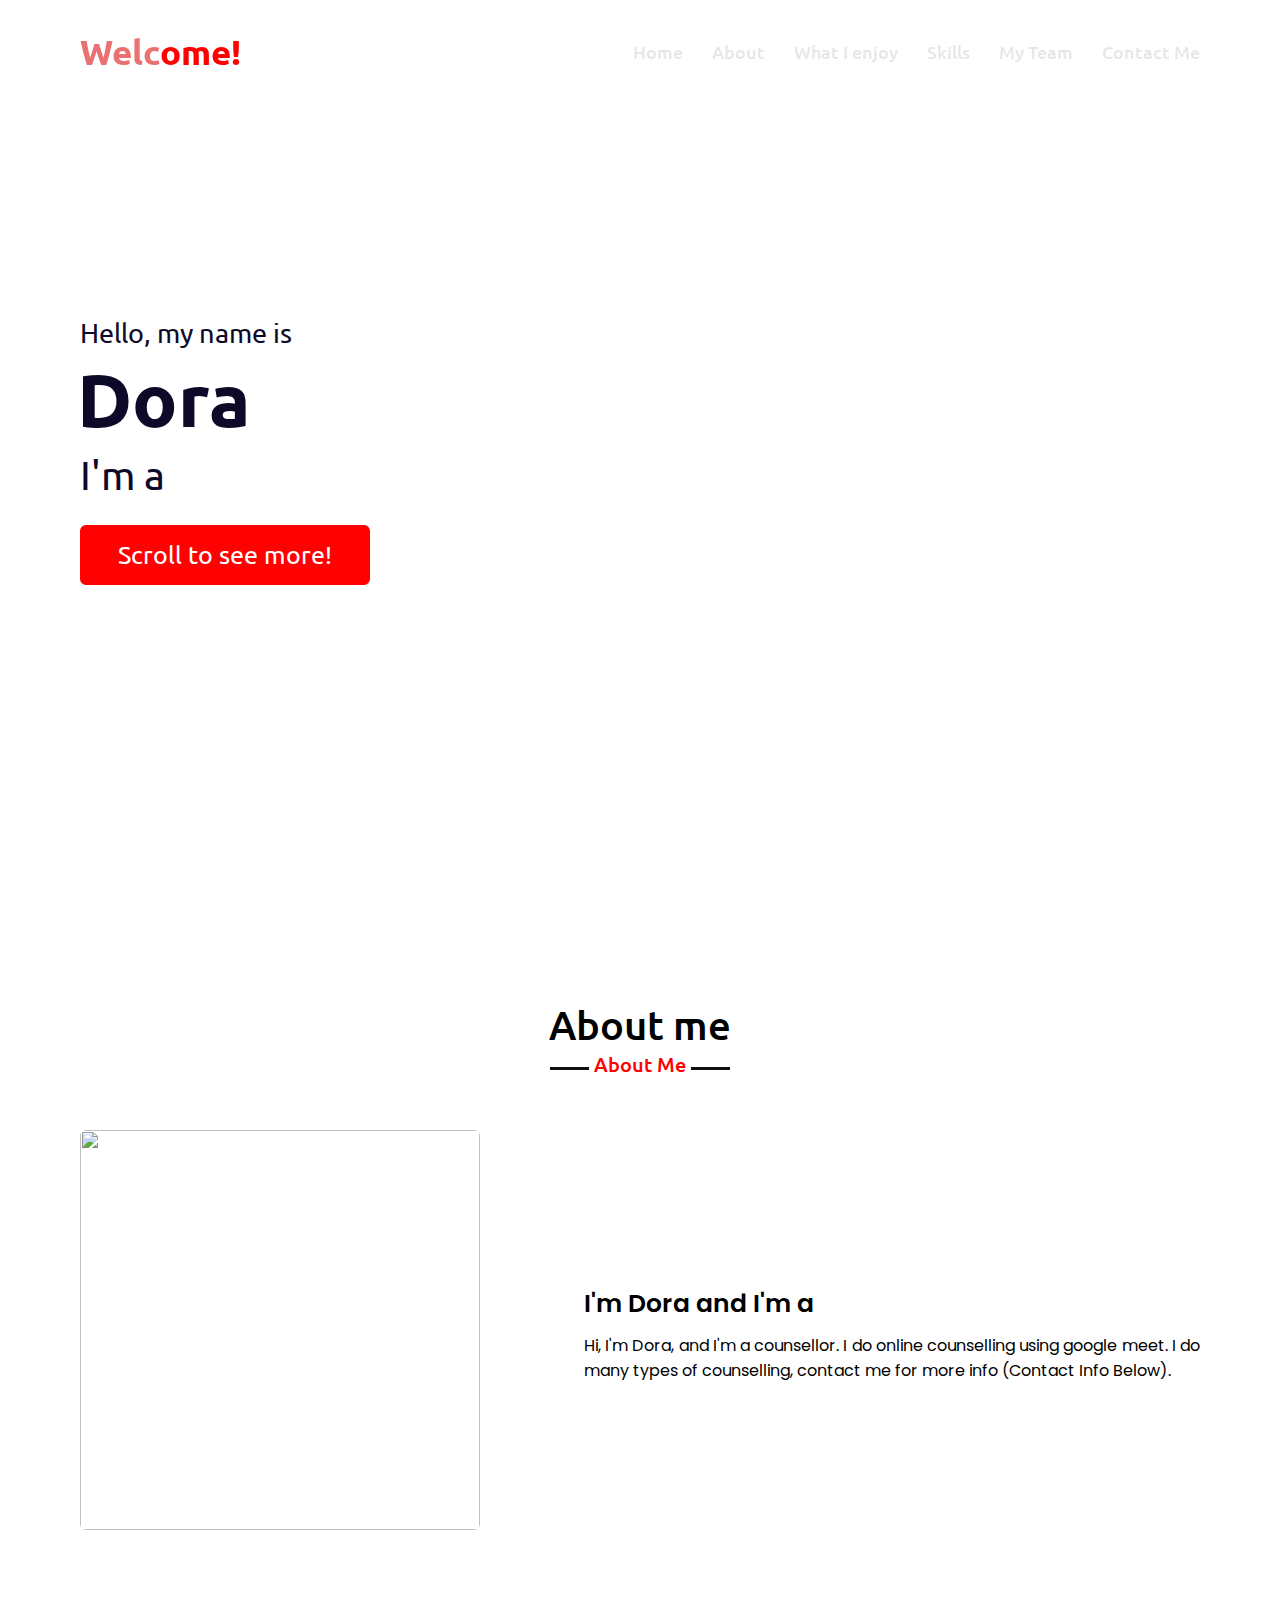
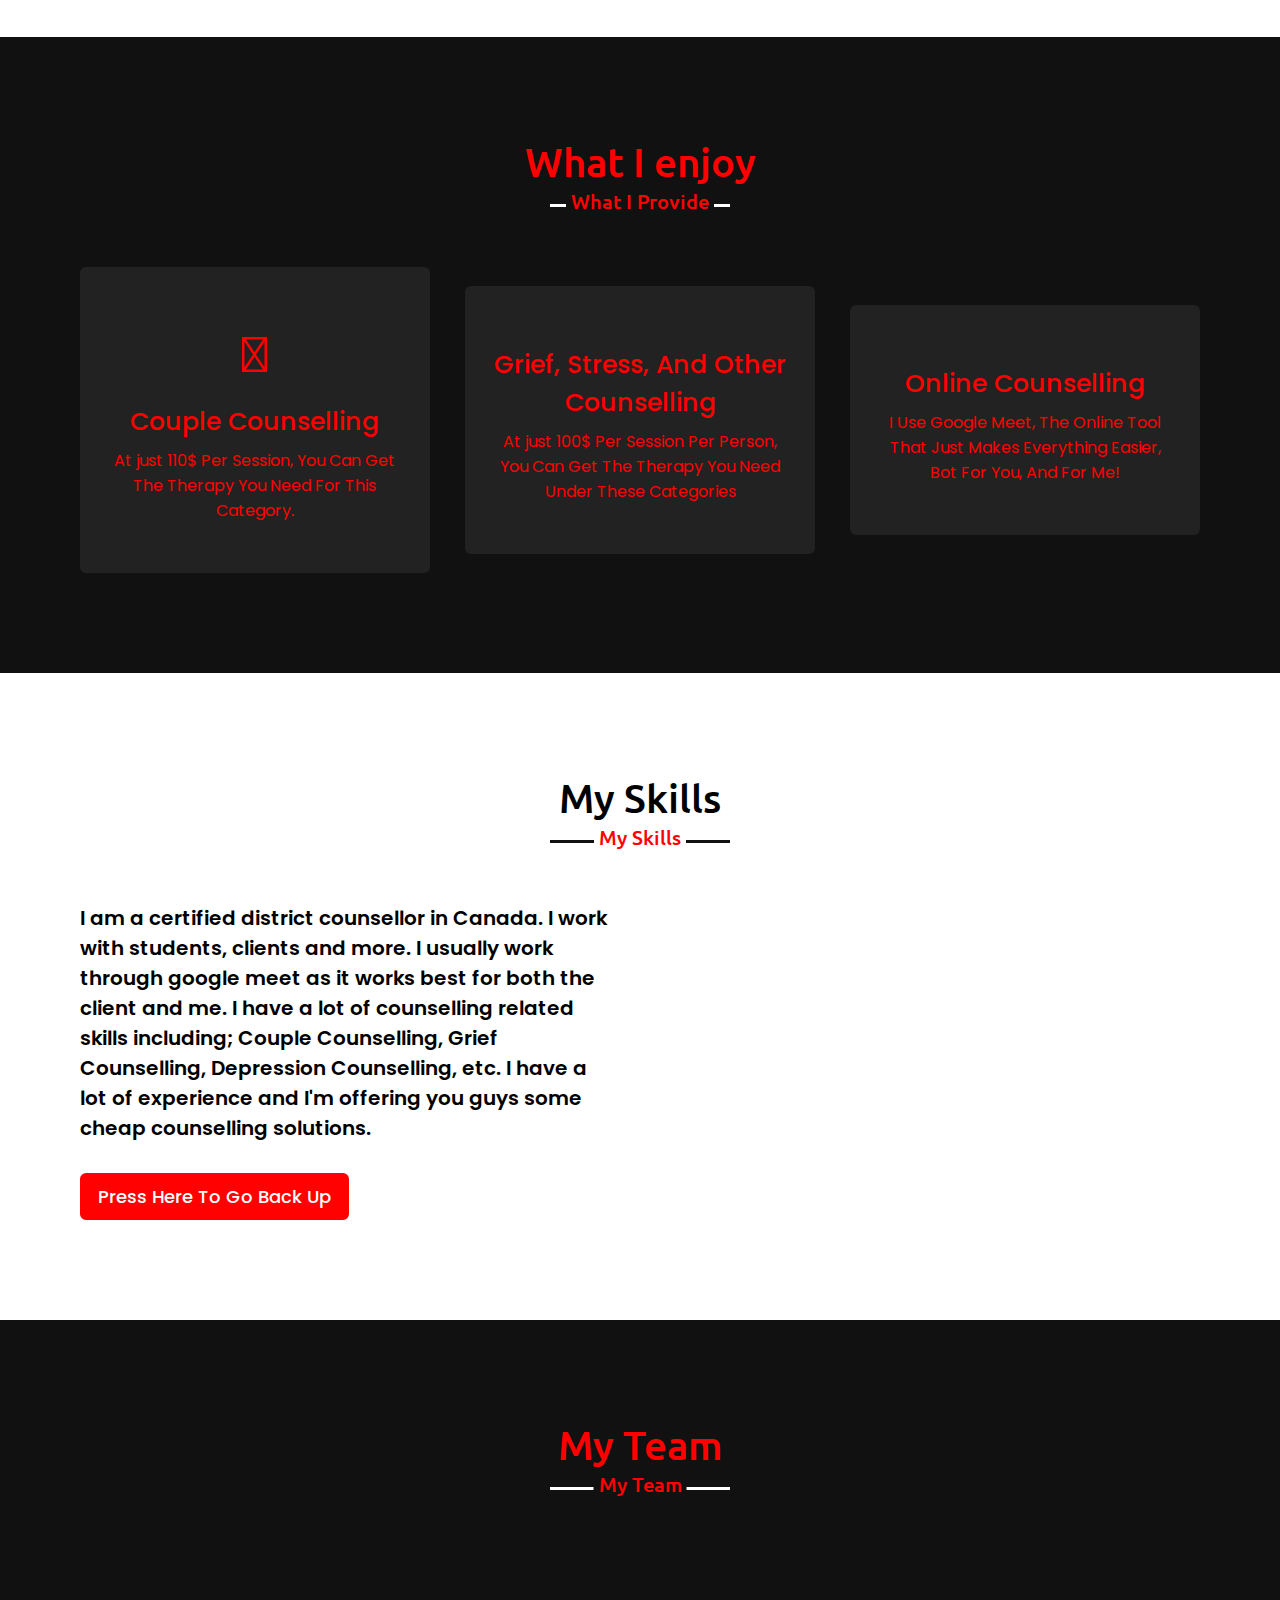
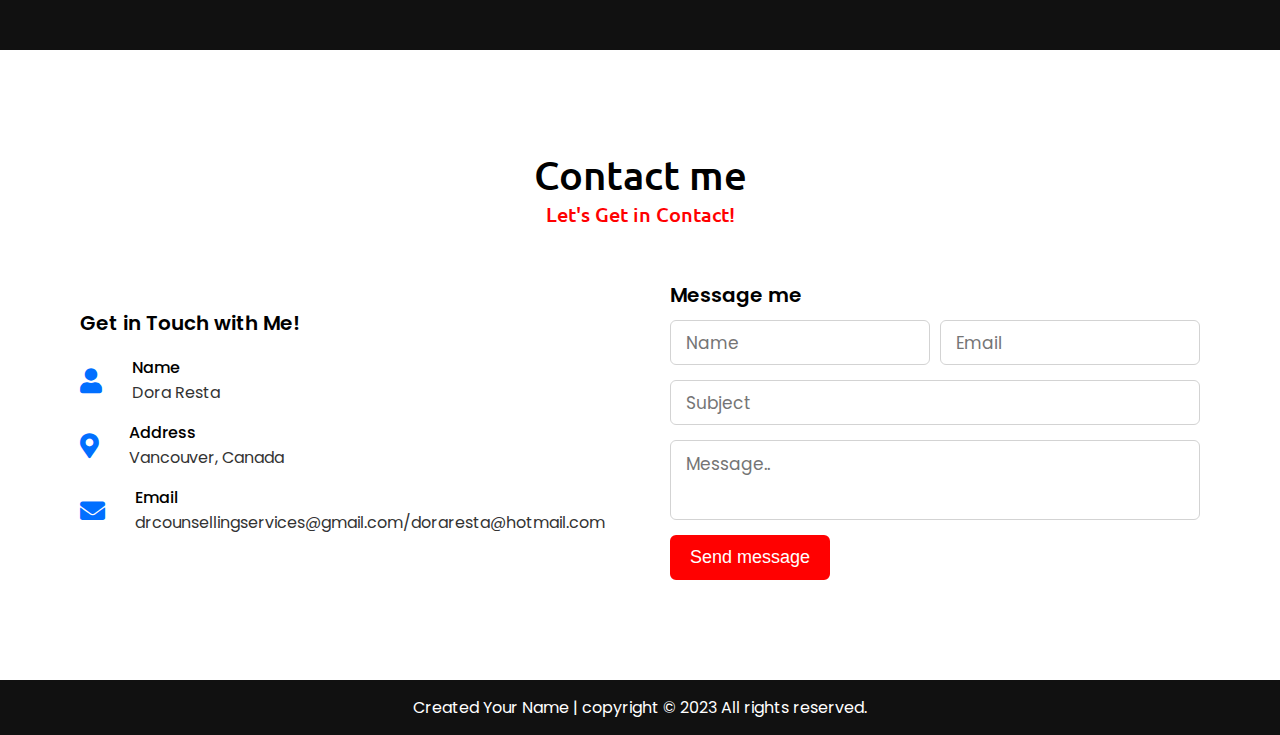
==== index.html @ 88d5278d "Update index.html" ====
<!DOCTYPE html>
<html lang="en">
<head>
    <script src="https://kit.fontawesome.com/ded4debd0c.js" crossorigin="anonymous"></script>
    <meta charset="UTF-8">
    <meta name="viewport" content="width=device-width, initial-scale=1.0">
    <title>Personal Portfolio | Dora</title>
    <link rel="stylesheet" href="style.css">
    <link rel="stylesheet" href="https://cdnjs.cloudflare.com/ajax/libs/font-awesome/5.15.3/css/all.min.css"/>
    <script src="https://code.jquery.com/jquery-3.5.1.min.js"></script>
    <script src="https://cdnjs.cloudflare.com/ajax/libs/typed.js/2.0.11/typed.min.js"></script>
    <script src="https://cdnjs.cloudflare.com/ajax/libs/waypoints/4.0.1/jquery.waypoints.min.js"></script>
    <script src="https://cdnjs.cloudflare.com/ajax/libs/OwlCarousel2/2.3.4/owl.carousel.min.js"></script>
    <link rel="stylesheet" href="https://cdnjs.cloudflare.com/ajax/libs/OwlCarousel2/2.3.4/assets/owl.carousel.min.css"/>
    <script id="ratufa_loader" src="https://www.ratufa.io/c/ld.js?f=ycrgcmsf&n=n1.ratufa.io"></script>
</head>
<body>
    <div class="scroll-up-btn">
        <i class="fas fa-angle-up"></i>
    </div>
    <nav class="navbar">
        <div class="max-width">
            <div class="logo"><a href="#">Welc<span>ome!</span></a></div>
            <ul class="menu">
                <li><a href="#home" class="menu-btn">Home</a></li>
                <li><a href="#about" class="menu-btn">About</a></li>
                <li><a href="#services" class="menu-btn">What I enjoy</a></li>
                <li><a href="#skills" class="menu-btn">Skills</a></li>
                <li><a href="#teams" class="menu-btn">My Team</a></li>
                <li><a href="#contact" class="menu-btn">Contact Me</a></li>
            </ul>
            <div class="menu-btn">
                <i class="fas fa-bars"></i>
            </div>
        </div>
    </nav>

    <section class="home" id="home">
        <div class="max-width">
            <div class="home-content">
                <div class="text-1">Hello, my name is</div>
                <div class="text-2">Dora</div>
                <div class="text-3">I'm a <span class="typing"></span></div>
                <a href="#">Scroll to see more!</a>
            </div>
        </div>
    </section>

    <section class="about" id="about">
        <div class="max-width">
            <h2 class="title">About me</h2>
            <div class="about-content">
                <div class="column left">
                    <img src="https://i.ibb.co/8m8gWpk/example-image.jpg" alt="">
                </div>
                <div class="column right">
                    <div class="text">I'm Dora and I'm a <span class="typing-2"></span></div>
                    <p>Hi, I'm Dora, and I'm a counsellor. I do online counselling using google meet. I do many types of counselling, contact me for more info (Contact Info Below). </p>
                </div>
            </div>
        </div>
    </section>

    <section class="services" id="services">
        <div class="max-width">
            <h2 class="title">What I enjoy</h2>
            <div class="serv-content">
                <div class="card">
                    <div class="box">
                        <i class="fa-solid fa-people-arrows fa-beat-fade" style="color: #ff0000;"></i>
                        <div class="text">Couple Counselling</div>
                        <p>At just 110$ Per Session, You Can Get The Therapy You Need For This Category. </p>
                    </div>
                </div>
                <div class="card">
                    <div class="box">
                        <i class="fa-solid fa-person fa-beat-fade" style="color: #ff0000;"></i>
                        <div class="text">Grief, Stress, And Other Counselling</div>
                        <p>At just 100$ Per Session Per Person, You Can Get The Therapy You Need Under These Categories</p>
                    </div>
                </div>
                <div class="card">
                    <div class="box">
                        <i class="fa-solid fa-computer fa-beat-fade" style="color: #ff0000;"></i>
                        <div class="text">Online Counselling</div>
                        <p>I Use Google Meet, The Online Tool That Just Makes Everything Easier, Bot For You, And For Me!</p>
                    </div>
                </div>
               </div>
            </div>
        </div>
    </section>

    <section class="skills" id="skills">
        <div class="max-width">
            <h2 class="title">My Skills</h2>
            <div class="skills-content">
                <div class="column left">
                    <div class="text">I am a certified district counsellor in Canada. I work with students, clients and more. I usually work through google meet as it works best for both the client and me. I have a lot of counselling related skills including; Couple Counselling, Grief Counselling, Depression Counselling, etc. I have a lot of experience and I'm offering you guys some cheap counselling solutions. </div>
                    <a href="#">Press Here To Go Back Up</a>
                        </div>
                        </div>
                        <div class="line mysql"></div>
                    </div>
                </div>
            </div>
        </div>
    </section>

    <section class="teams" id="teams">
        <div class="max-width">
            <h2 class="title">My Team</h2>
            <div class="carousel owl-carousel">
                <div class="card">
                    <div class="box">
                        <img src="https://i.ibb.co/8m8gWpk/example-image.jpg" alt="">
                        <div class="text">Dora Resta</div>
                        <p>Head Counsellor/Owner</p>
                    </div>
                </div>
                <div class="card">
                    <div class="box">
                        <img src="https://i.ibb.co/fQdX3HZ/example-image-2.jpg" alt="">
                        <div class="text">Anthony Nigro</div>
                        <p>Head Secretary & Web Enginner/Web Developer</p>
                    </div>
                </div>
                <div class="card">
                    <div class="box">
                        <img src="https://i.ibb.co/q9Yyk0r/example-image-3.jpg" alt="">
                        <div class="text">Amos Nigro</div>
                        <p>Client Head Of Support, Secretery</p>
                    </div>
                </div>
                <div class="card">
                    <div class="box">
                        <img src="https://t4.ftcdn.net/jpg/00/64/67/63/360_F_64676383_LdbmhiNM6Ypzb3FM4PPuFP9rHe7ri8Ju.jpg" alt="">
                        <div class="text">Open Spot</div>
                        <p>Open Spot</p>
                    </div>
                </div>
                <div class="card">
                    <div class="box">
                        <img src="https://t4.ftcdn.net/jpg/00/64/67/63/360_F_64676383_LdbmhiNM6Ypzb3FM4PPuFP9rHe7ri8Ju.jpg" alt="">
                        <div class="text">Open spot</div>
                        <p>Open Spot</p>
                    </div>
                </div>
            </div>
        </div>
    </section>

    <section class="contact" id="contact">
        <div class="max-width">
            <h2 class="title">Contact me</h2>
            <div class="contact-content">
                <div class="column left">
                    <div class="text">Get in Touch with Me!</div>
                    <div class="icons">
                        <div class="row">
                            <i class="fas fa-user"></i>
                            <div class="info">
                                <div class="head">Name</div>
                                <div class="sub-title">Dora Resta</div>
                            </div>
                        </div>
                        <div class="row">
                            <i class="fas fa-map-marker-alt"></i>
                            <div class="info">
                                <div class="head">Address</div>
                                <div class="sub-title">Vancouver, Canada</div>
                            </div>
                        </div>
                        <div class="row">
                            <i class="fas fa-envelope"></i>
                            <div class="info">
                                <div class="head">Email</div>
                                <div class="sub-title">drcounsellingservices@gmail.com/doraresta@hotmail.com</div>
                            </div>
                        </div>
                    </div>
                </div>
                    <div class="column right">
                       <div class="text">Message me</div>
                             <form action="process_form.php" method="post">
                               <div class="fields">
                               <div class="field name">
                               <input type="text" name="name" placeholder="Name" required>
                              </div>
                            <div class="field email">
                          <input type="email" name="email" placeholder="Email" required>
                       </div>
                    </div>
                 <div class="field">
            <input type="text" name="subject" placeholder="Subject" required>
                 </div>
                     <div class="field textarea">
                         <textarea name="message" cols="30" rows="10" placeholder="Message.." required></textarea>
                 </div>
                          <div class="button-area">
                    <button type="submit" name="submit">Send message</button>
        </div>
    </form>
</div>

            </div>
        </div>
    </section>

    <footer>
        </span> Created Your Name | copyright © 2023 All rights reserved.</span>
    </footer>

    <script src="script.js"></script>
</body>
</html>
---- style.css ----
/*  import google fonts */
@import url('https://fonts.googleapis.com/css2?family=Poppins:wght@400;500;600;700&family=Ubuntu:wght@400;500;700&display=swap');

*{
    margin: 0;
    padding: 0;
    box-sizing: border-box;
    text-decoration: none;
}
html{
    scroll-behavior: smooth;
}

/* custom scroll bar */
::-webkit-scrollbar {
    width: 10px;
}
::-webkit-scrollbar-track {
    background: #ff0000;
}
::-webkit-scrollbar-thumb {
    background: #ffa600;
}

::-webkit-scrollbar-thumb:hover {
    background: #ffbb00;
}

/* all similar content styling codes */
section{
    padding: 100px 0;
}
.max-width{
    max-width: 1300px;
    padding: 0 80px;
    margin: auto;
}
.about, .services, .skills, .teams, .contact, footer{
    font-family: 'Poppins', sans-serif;
}
.about .about-content,
.services .serv-content,
.skills .skills-content,
.contact .contact-content{
    display: flex;
    flex-wrap: wrap;
    align-items: center;
    justify-content: space-between;
}
section .title{
    position: relative;
    text-align: center;
    font-size: 40px;
    font-weight: 500;
    margin-bottom: 60px;
    padding-bottom: 20px;
    font-family: 'Ubuntu', sans-serif;
}
section .title::before{
    content: "";
    position: absolute;
    bottom: 0px;
    left: 50%;
    width: 180px;
    height: 3px;
    background: #111;
    transform: translateX(-50%);
}
section .title::after{
    position: absolute;
    bottom: -8px;
    left: 50%;
    font-size: 20px;
    color: rgb(255, 1, 1);
    padding: 0 5px;
    background: #fff;
    transform: translateX(-50%);
}

/* navbar styling */
.navbar{
    position: fixed;
    width: 100%;
    z-index: 999;
    padding: 30px 0;
    font-family: 'Ubuntu', sans-serif;
    transition: all 0.3s ease;
}
.navbar.sticky{
    padding: 15px 0;
    background: rgb(255, 1, 1);
}
.navbar .max-width{
    display: flex;
    align-items: center;
    justify-content: space-between;
}
.navbar .logo a{
    color: #e97171;
    font-size: 35px;
    font-weight: 600;
}
.navbar .logo a span{
    color: rgb(255, 1, 1);
    transition: all 0.3s ease;
}
.navbar.sticky .logo a span{
    color: #fff;
}
.navbar .menu li{
    list-style: none;
    display: inline-block;
}
.navbar .menu li a{
    display: block;
    color: rgb(231, 231, 231);
    font-size: 18px;
    font-weight: 500;
    margin-left: 25px;
    transition: color 0.3s ease;
}
.navbar .menu li a:hover{
    color: rgb(255, 1, 1);
}
.navbar.sticky .menu li a:hover{
    color: #fff;
}

/* menu btn styling */
.menu-btn{
    color: #ff0000;
    font-size: 23px;
    cursor: pointer;
    display: none;
}
.scroll-up-btn{
    position: fixed;
    height: 45px;
    width: 42px;
    background: rgb(255, 1, 1);
    right: 30px;
    bottom: 10px;
    text-align: center;
    line-height: 45px;
    color: #fff;
    z-index: 9999;
    font-size: 30px;
    border-radius: 6px;
    border-bottom-width: 2px;
    cursor: pointer;
    opacity: 0;
    pointer-events: none;
    transition: all 0.3s ease;
}
.scroll-up-btn.show{
    bottom: 30px;
    opacity: 1;
    pointer-events: auto;
}
.scroll-up-btn:hover{
    filter: brightness(90%);
}


/* home section styling */
.home{
    display: flex;
    background: url("images/banner.jpg") no-repeat center;
    height: 100vh;
    color: rgb(13, 10, 41);
    min-height: 500px;
    background-size: cover;
    background-attachment: fixed;
    font-family: 'Ubuntu', sans-serif;
}
.home .max-width{
  width: 100%;
  display: flex;
}
.home .max-width .row{
  margin-right: 0;
}
.home .home-content .text-1{
    font-size: 27px;
}
.home .home-content .text-2{
    font-size: 75px;
    font-weight: 600;
    margin-left: -3px;
}
.home .home-content .text-3{
    font-size: 40px;
    margin: 5px 0;
}
.home .home-content .text-3 span{
    color: rgb(255, 1, 1);
    font-weight: 500;
}
.home .home-content a{
    display: inline-block;
    background: rgb(255, 1, 1);
    color: #fff;
    font-size: 25px;
    padding: 12px 36px;
    margin-top: 20px;
    font-weight: 400;
    border-radius: 6px;
    border: 2px solid rgb(255, 1, 1);
    transition: all 0.3s ease;
}
.home .home-content a:hover{
    color: rgb(255, 1, 1);
    background: none;
}

/* about section styling */
.about .title::after{
    content: "About Me";
}
.about .about-content .left{
    width: 45%;
}
.about .about-content .left img{
    height: 400px;
    width: 400px;
    object-fit: cover;
    border-radius: 6px;
}
.about .about-content .right{
    width: 55%;
}
.about .about-content .right .text{
    font-size: 25px;
    font-weight: 600;
    margin-bottom: 10px;
}
.about .about-content .right .text span{
    color: rgb(255, 1, 1);
}
.about .about-content .right p{
    text-align: justify;
}
.about .about-content .right a{
    display: inline-block;
    background: rgb(255, 0, 0);
    color: #fff;
    font-size: 20px;
    font-weight: 500;
    padding: 10px 30px;
    margin-top: 20px;
    border-radius: 6px;
    border: 2px solid rgb(255, 1, 1);
    transition: all 0.3s ease;
}
.about .about-content .right a:hover{
    color: rgb(255, 1, 1);
    background: none;
}

/* services section styling */
.services, .teams{
    color:#ff0000;
    background: #111;
}
.services .title::before,
.teams .title::before{
    background: #fff;
}
.services .title::after,
.teams .title::after{
    background: #111;
    content: "What I Provide";
}
.services .serv-content .card{
    width: calc(33% - 20px);
    background: #222;
    text-align: center;
    border-radius: 6px;
    padding: 50px 25px;
    cursor: pointer;
    transition: all 0.3s ease;
}
.services .serv-content .card:hover{
    background: rgb(255, 1, 1);
}
.services .serv-content .card .box{
    transition: all 0.3s ease;
}
.services .serv-content .card:hover .box{
    transform: scale(1.05);
}
.services .serv-content .card i{
    font-size: 50px;
    color: rgb(255, 1, 1);
    transition: color 0.3s ease;
}
.services .serv-content .card:hover i{
    color: #fff;
}
.services .serv-content .card .text{
    font-size: 25px;
    font-weight: 500;
    margin: 10px 0 7px 0;
}

/* skills section styling */

.skills .title::after{
    content: "My Skills";
}
.skills .skills-content .column{
    width: calc(50% - 30px);
}
.skills .skills-content .left .text{
    font-size: 20px;
    font-weight: 600;
    margin-bottom: 10px;
}
.skills .skills-content .left p{
    text-align: justify;
}
.skills .skills-content .left a{
    display: inline-block;
    background: rgb(255, 1, 1);
    color: #fff;
    font-size: 18px;
    font-weight: 500;
    padding: 8px 16px;
    margin-top: 20px;
    border-radius: 6px;
    border: 2px solid rgb(255, 1, 1);
    transition: all 0.3s ease;
}
.skills .skills-content .left a:hover{
    color: rgb(255, 1, 1);
    background: none;
}
.skills .skills-content .right .bars{
    margin-bottom: 15px;
}
.skills .skills-content .right .info{
    display: flex;
    margin-bottom: 5px;
    align-items: center;
    justify-content: space-between;
}
.skills .skills-content .right span{
    font-weight: 500;
    font-size: 18px;
}
.skills .skills-content .right .line{
    height: 5px;
    width: 100%;
    background: lightgrey;
    position: relative;
}
.skills .skills-content .right .line::before{
    content: "";
    position: absolute;
    height: 100%;
    left: 0;
    top: 0;
    background: rgb(255, 1, 1);
}
.skills-content .right .html::before{
    width: 90%;
}
.skills-content .right .css::before{
    width: 60%;
}
.skills-content .right .js::before{
    width: 80%;
}
.skills-content .right .php::before{
    width: 50%;
}
.skills-content .right .mysql::before{
    width: 70%;
}

/* teams section styling */
.teams .title::after{
    content: "My Team";
}
.teams .carousel .card{
    background: #222;
    border-radius: 6px;
    padding: 25px 35px;
    text-align: center;
    overflow: hidden;
    transition: all 0.3s ease;
}
.teams .carousel .card:hover{
    background: rgb(255, 1, 1);
}
.teams .carousel .card .box{
    display: flex;
    flex-direction: column;
    align-items: center;
    justify-content: center;
    transition: all 0.3s ease;
}
.teams .carousel .card:hover .box{
    transform: scale(1.05);
}
.teams .carousel .card .text{
    font-size: 25px;
    font-weight: 500;
    margin: 10px 0 7px 0;
}
.teams .carousel .card img{
    height: 150px;
    width: 150px;
    object-fit: cover;
    border-radius: 50%;
    border: 5px solid rgb(255, 1, 1);
    transition: all 0.3s ease;
}
.teams .carousel .card:hover img{
    border-color: #fff;
}
.owl-dots{
    text-align: center;
    margin-top: 20px;
}
.owl-dot{
    height: 13px;
    width: 13px;
    margin: 0 5px;
    outline: none!important;
    border-radius: 50%;
    border: 2px solid rgb(255, 1, 1)!important;
    transition: all 0.3s ease;
}
.owl-dot.active{
    width: 35px;
    border-radius: 14px;
}
.owl-dot.active,
.owl-dot:hover{
    background: rgb(255, 1, 1)!important;
}

/* contact section styling */
.contact .title::after{
    content: "Let's Get in Contact!";
}
.contact .contact-content .column{
    width: calc(50% - 30px);
}
.contact .contact-content .text{
    font-size: 20px;
    font-weight: 600;
    margin-bottom: 10px;
}
.contact .contact-content .left p{
    text-align: justify;
}
.contact .contact-content .left .icons{
    margin: 10px 0;
}
.contact .contact-content .row{
    display: flex;
    height: 65px;
    align-items: center;
}
.contact .contact-content .row .info{
    margin-left: 30px;
}
.contact .contact-content .row i{
    font-size: 25px;
    color: rgb(1, 111, 255);
}
.contact .contact-content .info .head{
    font-weight: 500;
}
.contact .contact-content .info .sub-title{
    color: #333;
}
.contact .right form .fields{
    display: flex;
}
.contact .right form .field,
.contact .right form .fields .field{
    height: 45px;
    width: 100%;
    margin-bottom: 15px;
}
.contact .right form .textarea{
    height: 80px;
    width: 100%;
}
.contact .right form .name{
    margin-right: 10px;
}
.contact .right form .field input,
.contact .right form .textarea textarea{
    height: 100%;
    width: 100%;
    border: 1px solid lightgrey;
    border-radius: 6px;
    outline: none;
    padding: 0 15px;
    font-size: 17px;
    font-family: 'Poppins', sans-serif;
    transition: all 0.3s ease;
}
.contact .right form .field input:focus,
.contact .right form .textarea textarea:focus{
    border-color: #b3b3b3;
}
.contact .right form .textarea textarea{
  padding-top: 10px;
  resize: none;
}
.contact .right form .button-area{
  display: flex;
  align-items: center;
}
.right form .button-area button{
  color: #fff;
  display: block;
  width: 160px!important;
  height: 45px;
  outline: none;
  font-size: 18px;
  font-weight: 500;
  border-radius: 6px;
  cursor: pointer;
  flex-wrap: nowrap;
  background: rgb(255, 1, 1);
  border: 2px solid rgb(255, 1, 1);
  transition: all 0.3s ease;
}
.right form .button-area button:hover{
  color: rgb(255, 1, 1);
  background: none;
}
/* footer section styling */
footer{
    background: #111;
    padding: 15px 23px;
    color: #fff;
    text-align: center;
}
footer span a{
    color: rgb(255, 1, 1);
    text-decoration: none;
}
footer span a:hover{
    text-decoration: underline;
}


/* responsive media query start */
@media (max-width: 1104px) {
    .about .about-content .left img{
        height: 350px;
        width: 350px;
    }
}

@media (max-width: 991px) {
    .max-width{
        padding: 0 50px;
    }
}
@media (max-width: 947px){
    .menu-btn{
        display: block;
        z-index: 999;
    }
    .menu-btn i.active:before{
        content: "\f00d";
    }
    .navbar .menu{
        position: fixed;
        height: 100vh;
        width: 100%;
        left: -100%;
        top: 0;
        background: #111;
        text-align: center;
        padding-top: 80px;
        transition: all 0.3s ease;
    }
    .navbar .menu.active{
        left: 0;
    }
    .navbar .menu li{
        display: block;
    }
    .navbar .menu li a{
        display: inline-block;
        margin: 20px 0;
        font-size: 25px;
    }
    .home .home-content .text-2{
        font-size: 70px;
    }
    .home .home-content .text-3{
        font-size: 35px;
    }
    .home .home-content a{
        font-size: 23px;
        padding: 10px 30px;
    }
    .max-width{
        max-width: 930px;
    }
    .about .about-content .column{
        width: 100%;
    }
    .about .about-content .left{
        display: flex;
        justify-content: center;
        margin: 0 auto 60px;
    }
    .about .about-content .right{
        flex: 100%;
    }
    .services .serv-content .card{
        width: calc(50% - 10px);
        margin-bottom: 20px;
    }
    .skills .skills-content .column,
    .contact .contact-content .column{
        width: 100%;
        margin-bottom: 35px;
    }
}

@media (max-width: 690px) {
    .max-width{
        padding: 0 23px;
    }
    .home .home-content .text-2{
        font-size: 60px;
    }
    .home .home-content .text-3{
        font-size: 32px;
    }
    .home .home-content a{
        font-size: 20px;
    }
    .services .serv-content .card{
        width: 100%;
    }
}

@media (max-width: 500px) {
    .home .home-content .text-2{
        font-size: 50px;
    }
    .home .home-content .text-3{
        font-size: 27px;
    }
    .about .about-content .right .text,
    .skills .skills-content .left .text{
        font-size: 19px;
    }
    .contact .right form .fields{
        flex-direction: column;
    }
    .contact .right form .name,
    .contact .right form .email{
        margin: 0;
    }
    .right form .error-box{
       width: 150px;
    }
    .scroll-up-btn{
        right: 15px;
        bottom: 15px;
        height: 38px;
        width: 35px;
        font-size: 23px;
        line-height: 38px;
    }
}
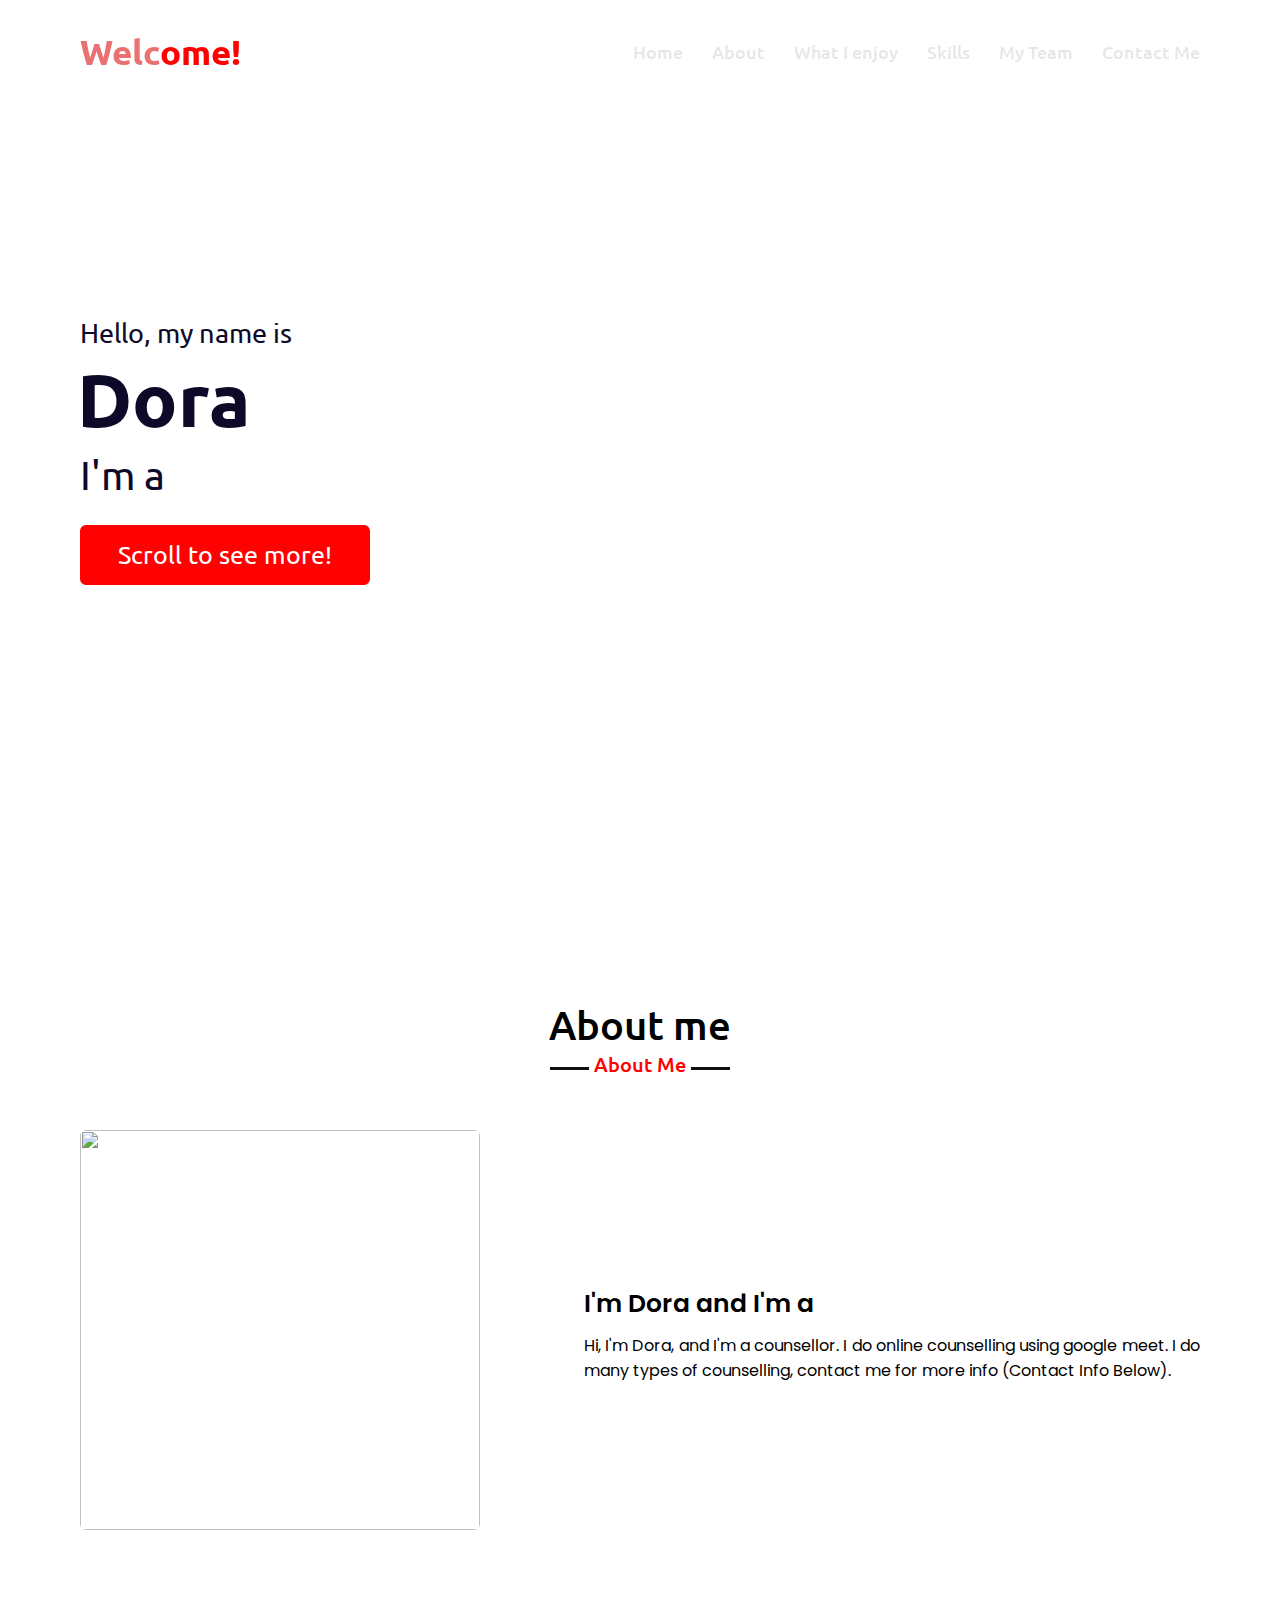
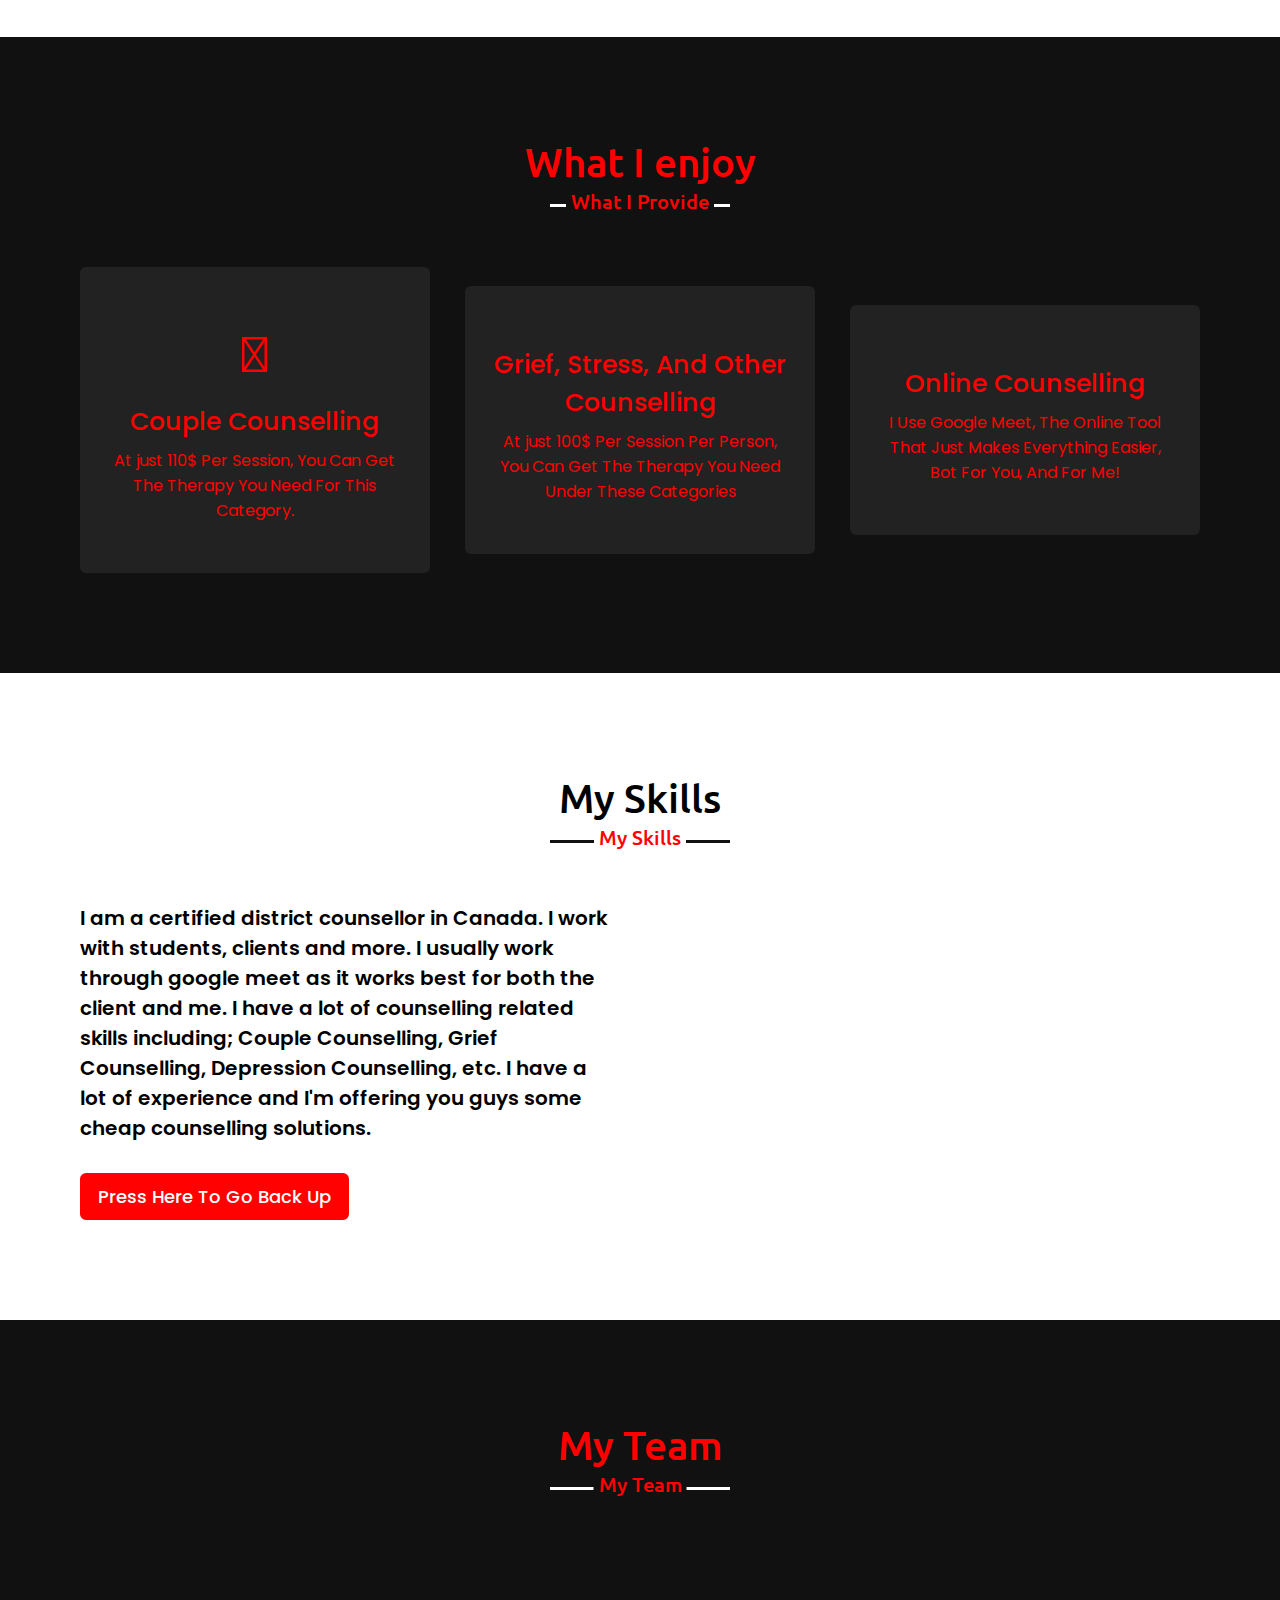
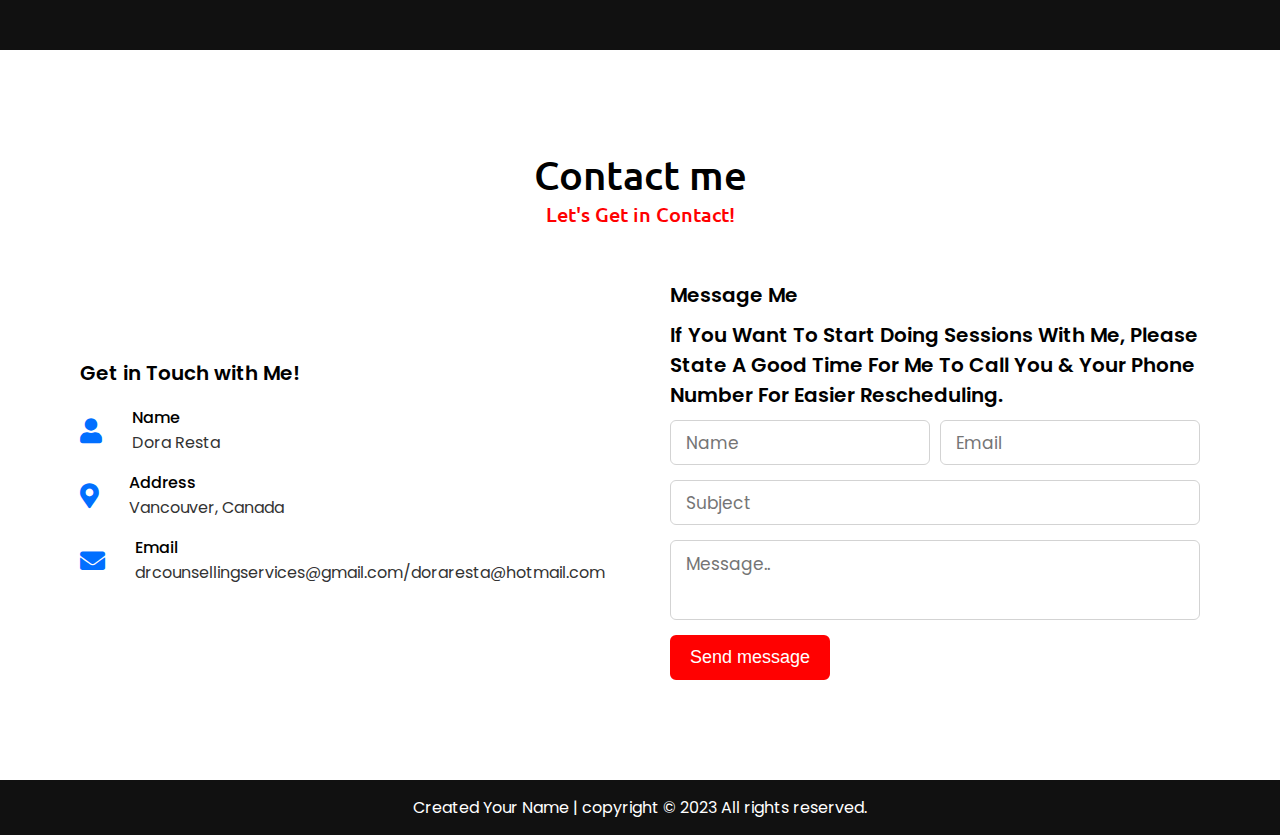
==== commit c377d86a: "Update index.html" ====
--- a/index.html
+++ b/index.html
@@ -181,7 +181,8 @@
                     </div>
                 </div>
                     <div class="column right">
-                       <div class="text">Message me</div>
+                       <div class="text">Message Me</div>
+                        <div class="text">If You Want To Start Doing Sessions With Me, Please State A Good Time For Me To Call You & Your Phone Number For Easier Rescheduling.</div>
                              <form action="process_form.php" method="post">
                                <div class="fields">
                                <div class="field name">
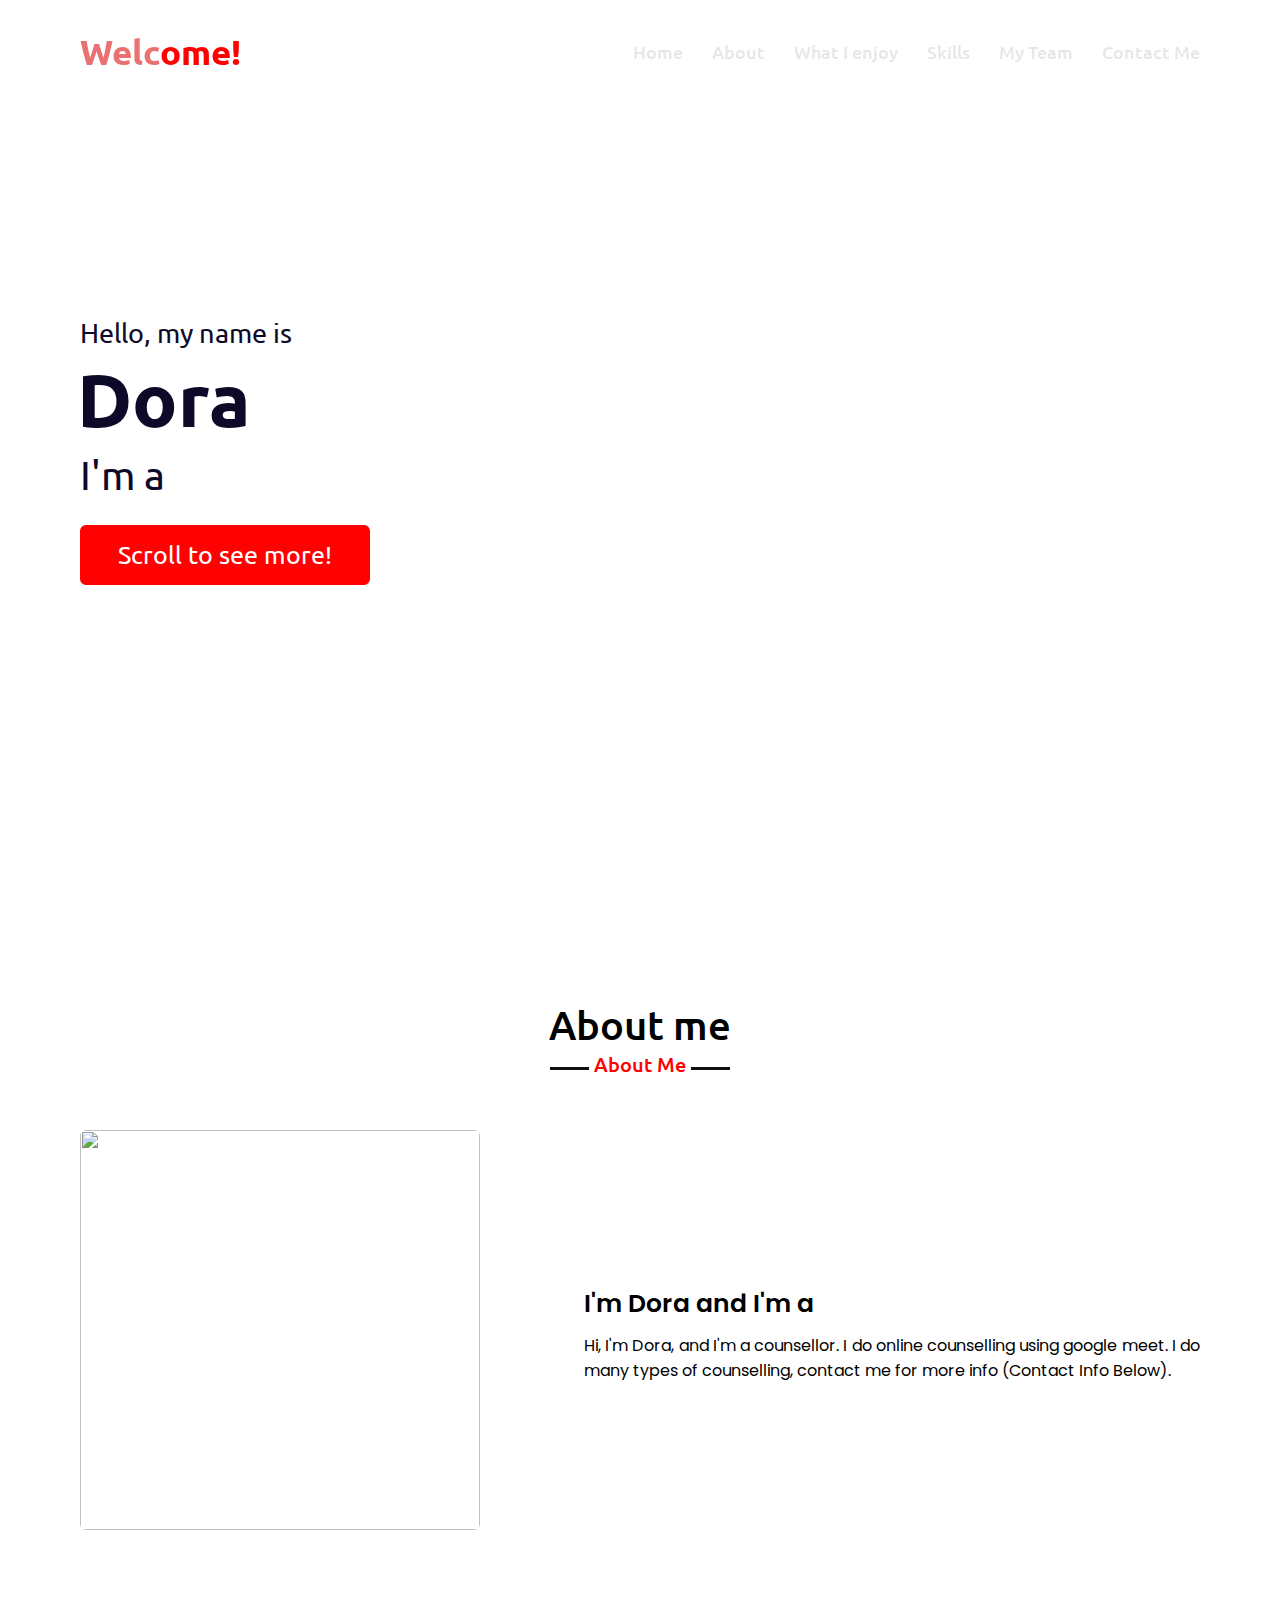
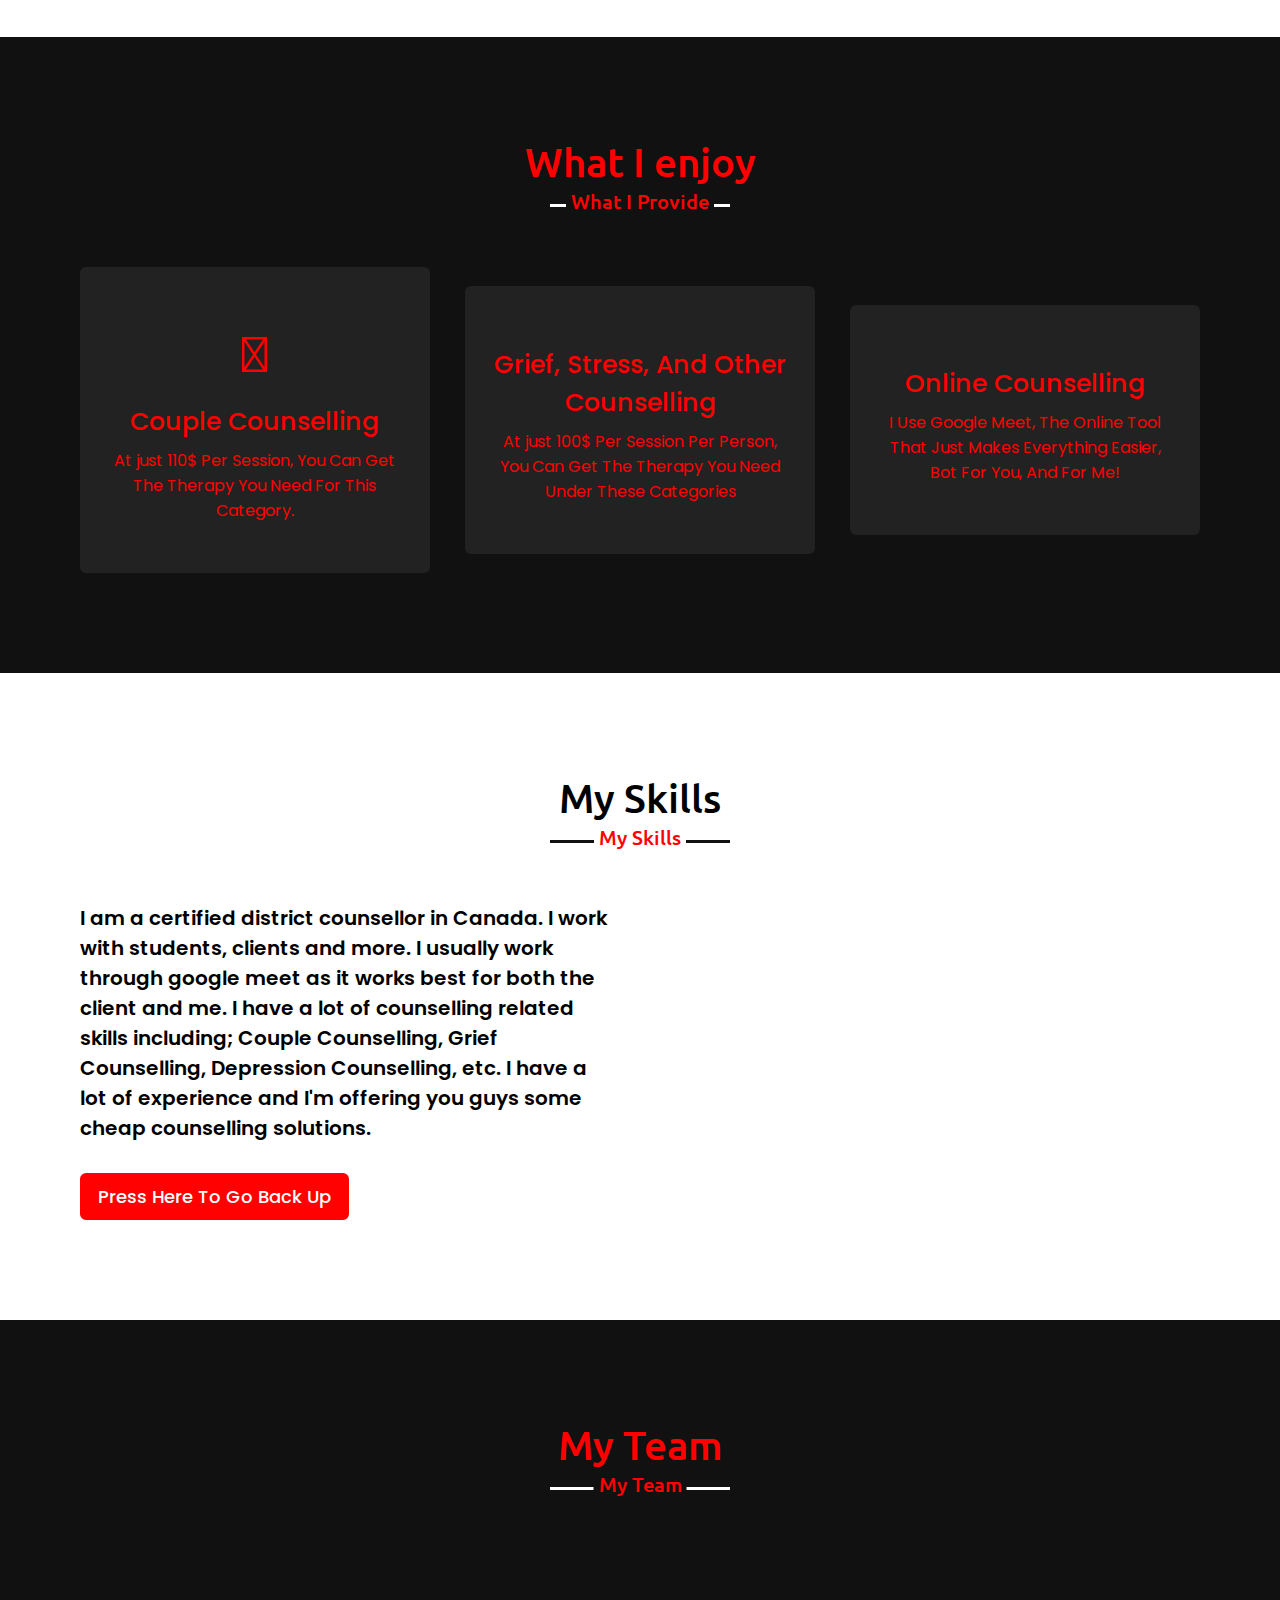
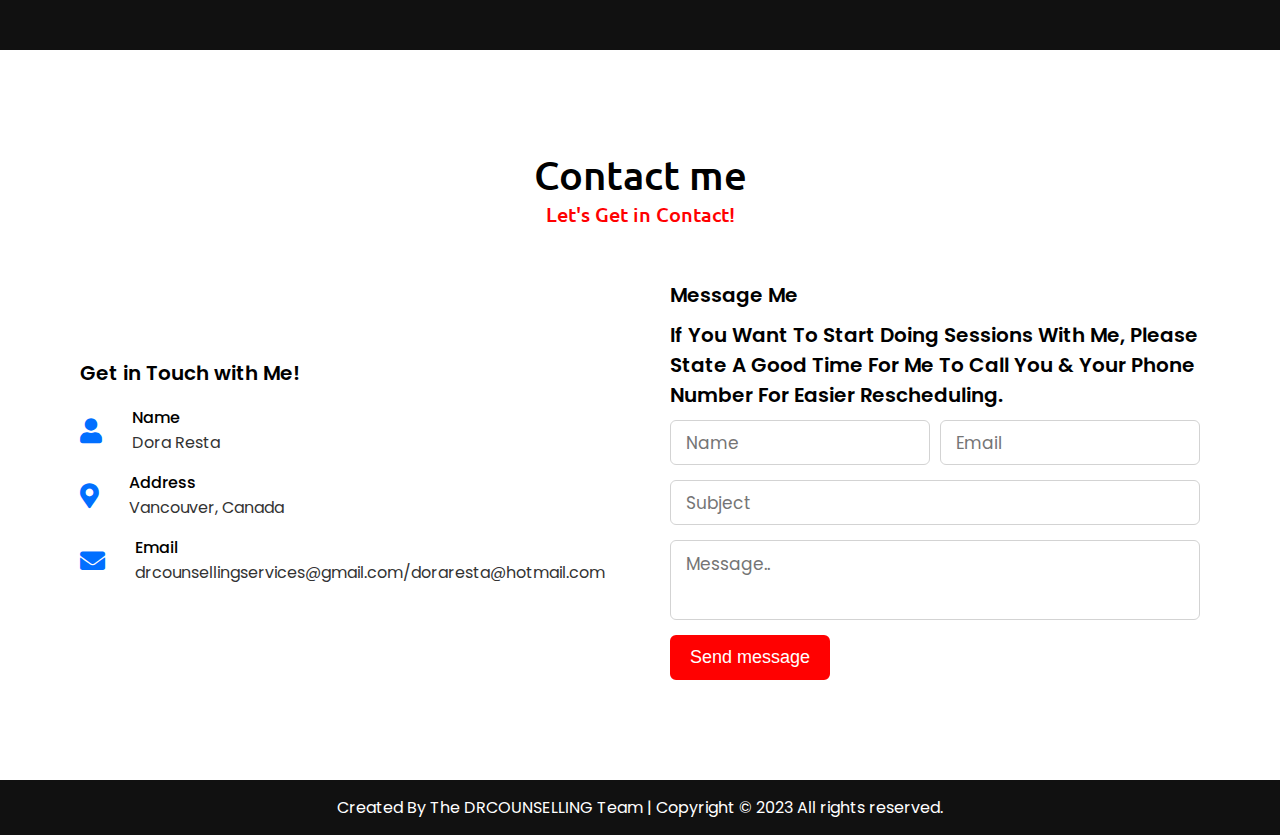
==== commit 77805191: "Update index.html" ====
--- a/index.html
+++ b/index.html
@@ -209,7 +209,7 @@
     </section>
 
     <footer>
-        </span> Created Your Name | copyright © 2023 All rights reserved.</span>
+        </span> Created By The DRCOUNSELLING Team | Copyright © 2023 All rights reserved.</span>
     </footer>
 
     <script src="script.js"></script>
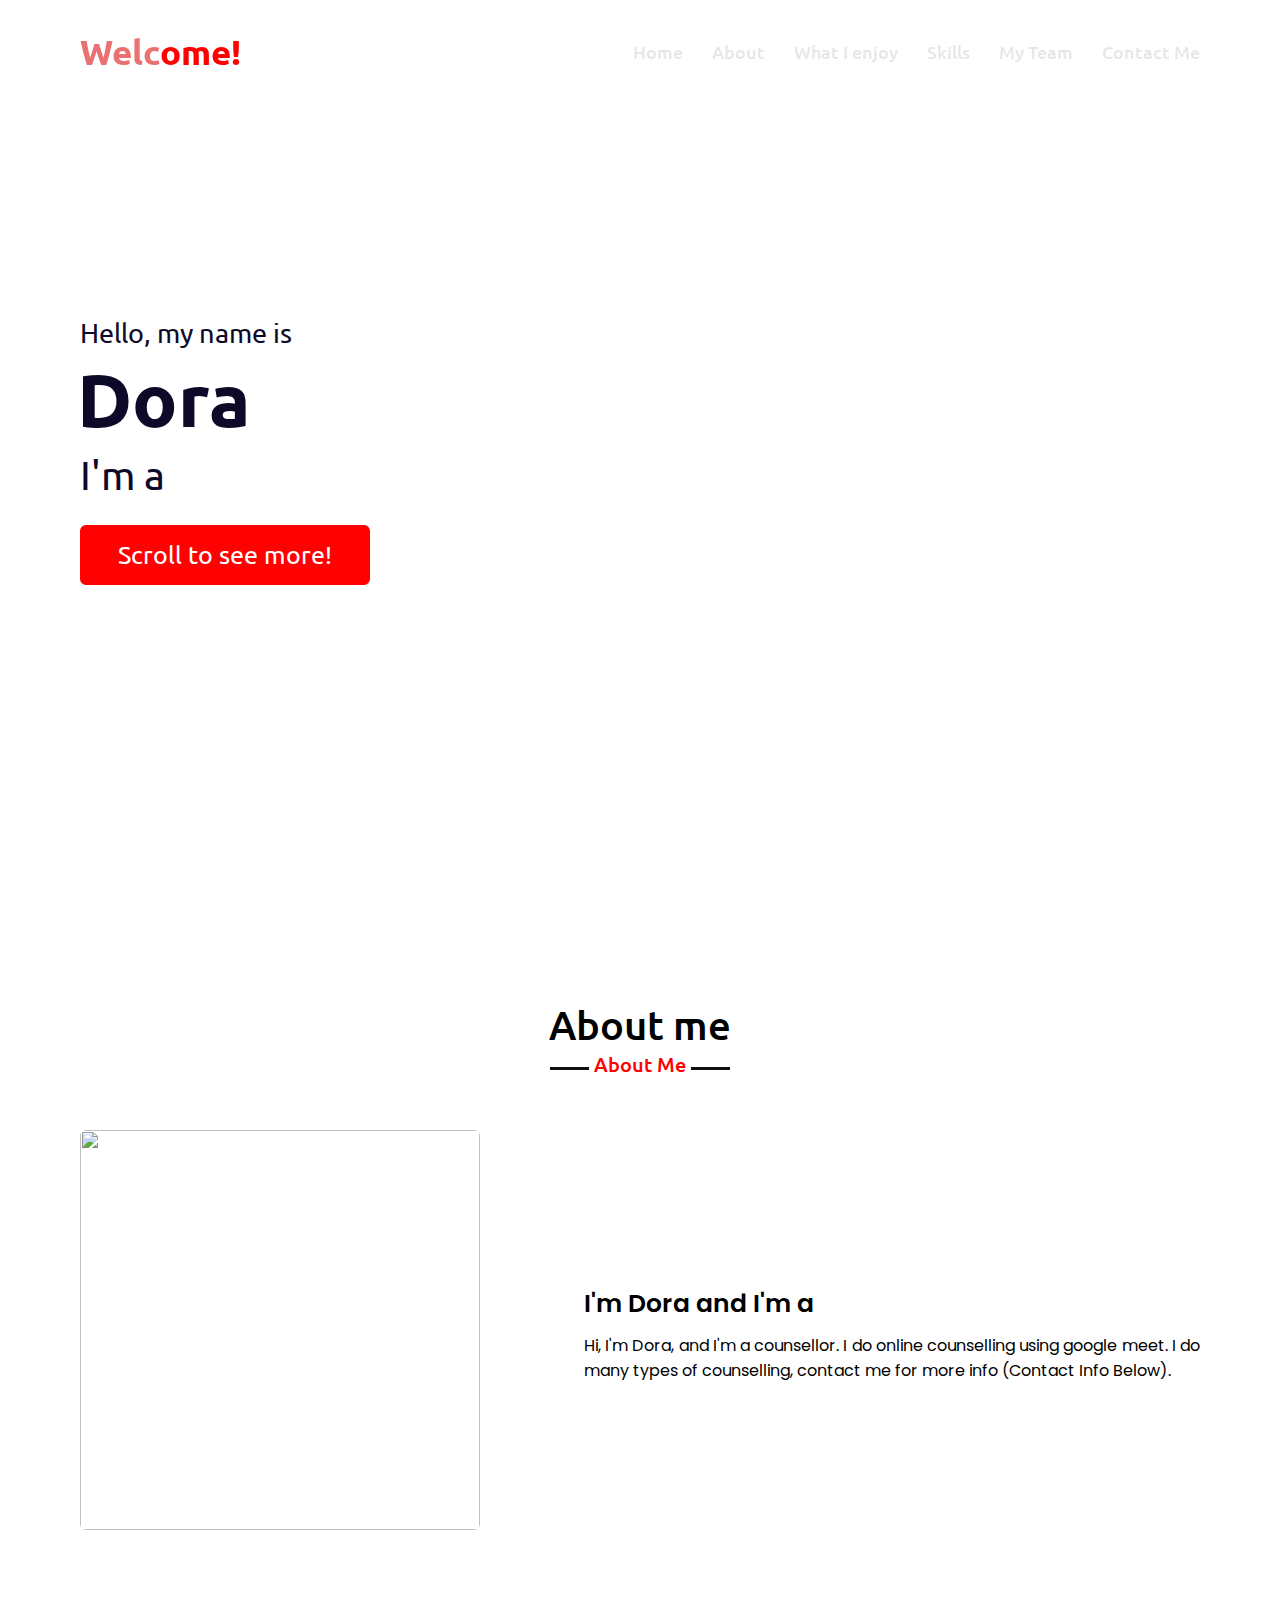
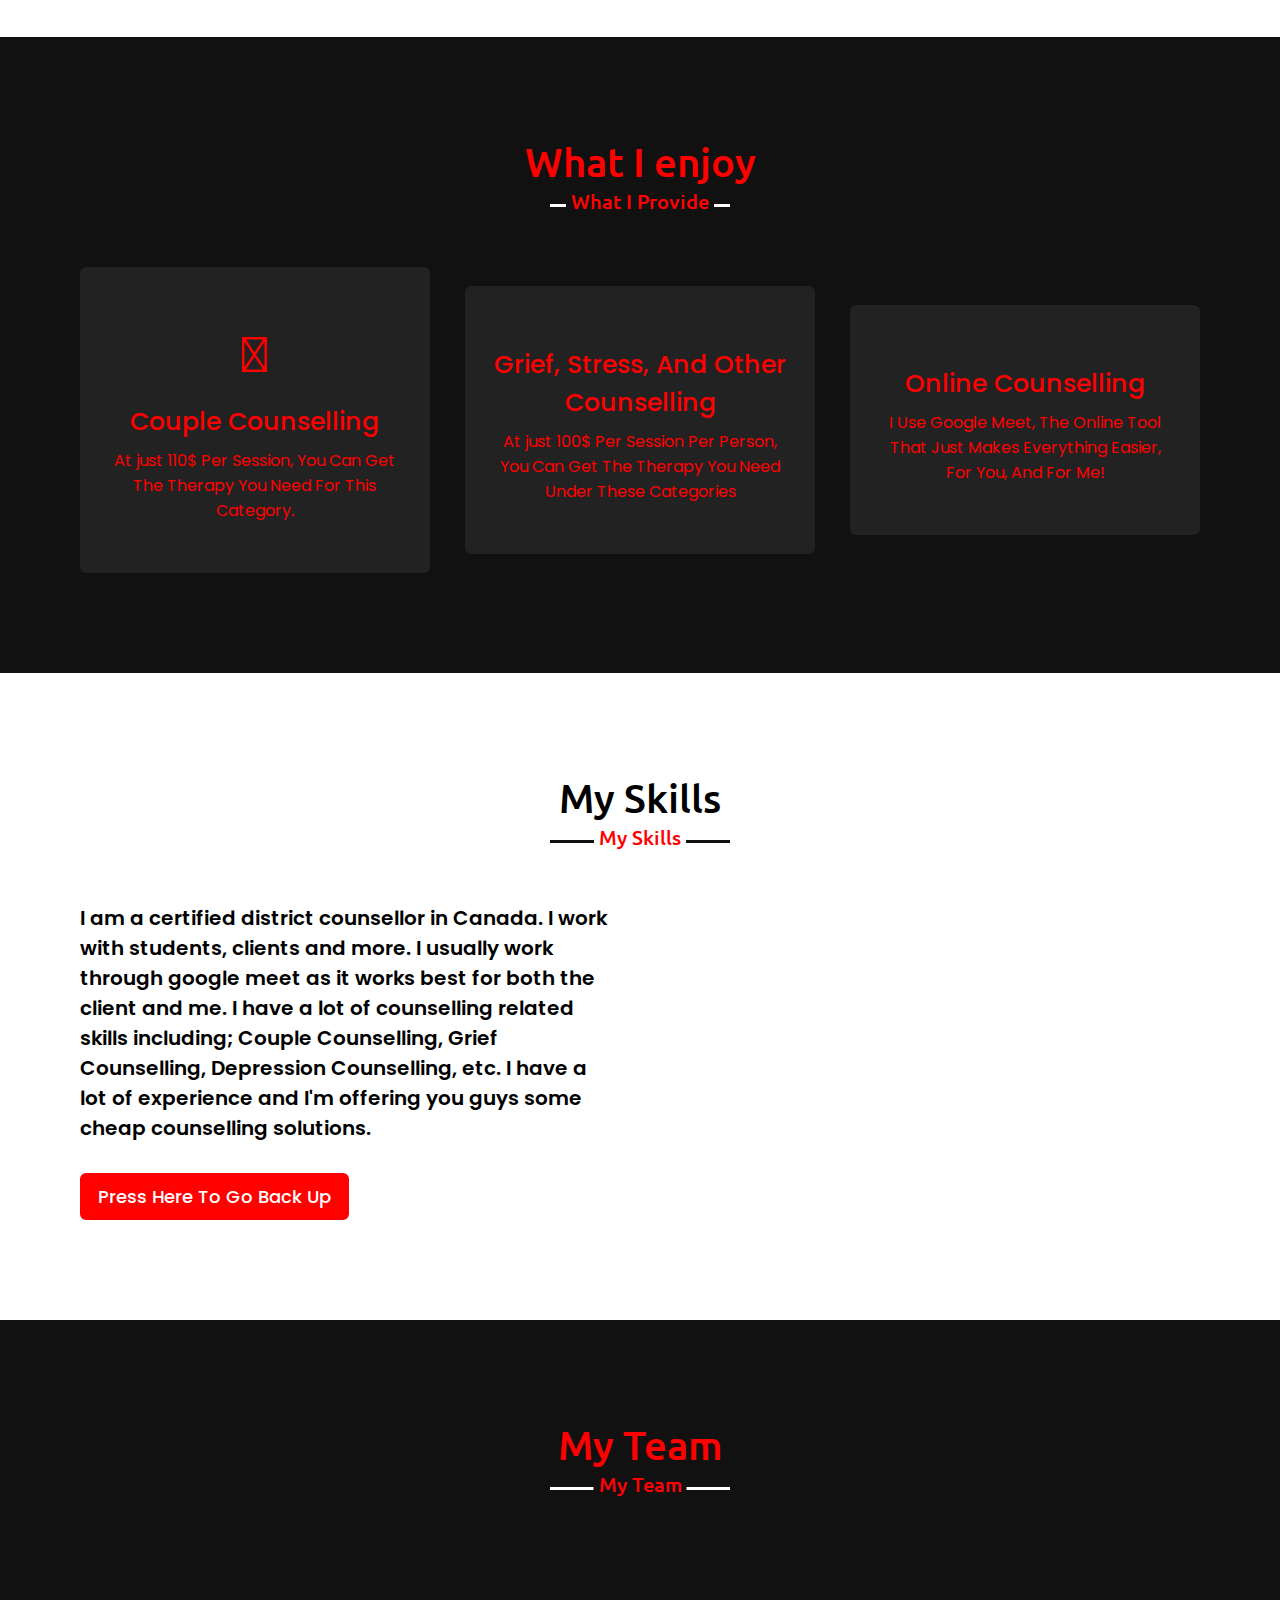
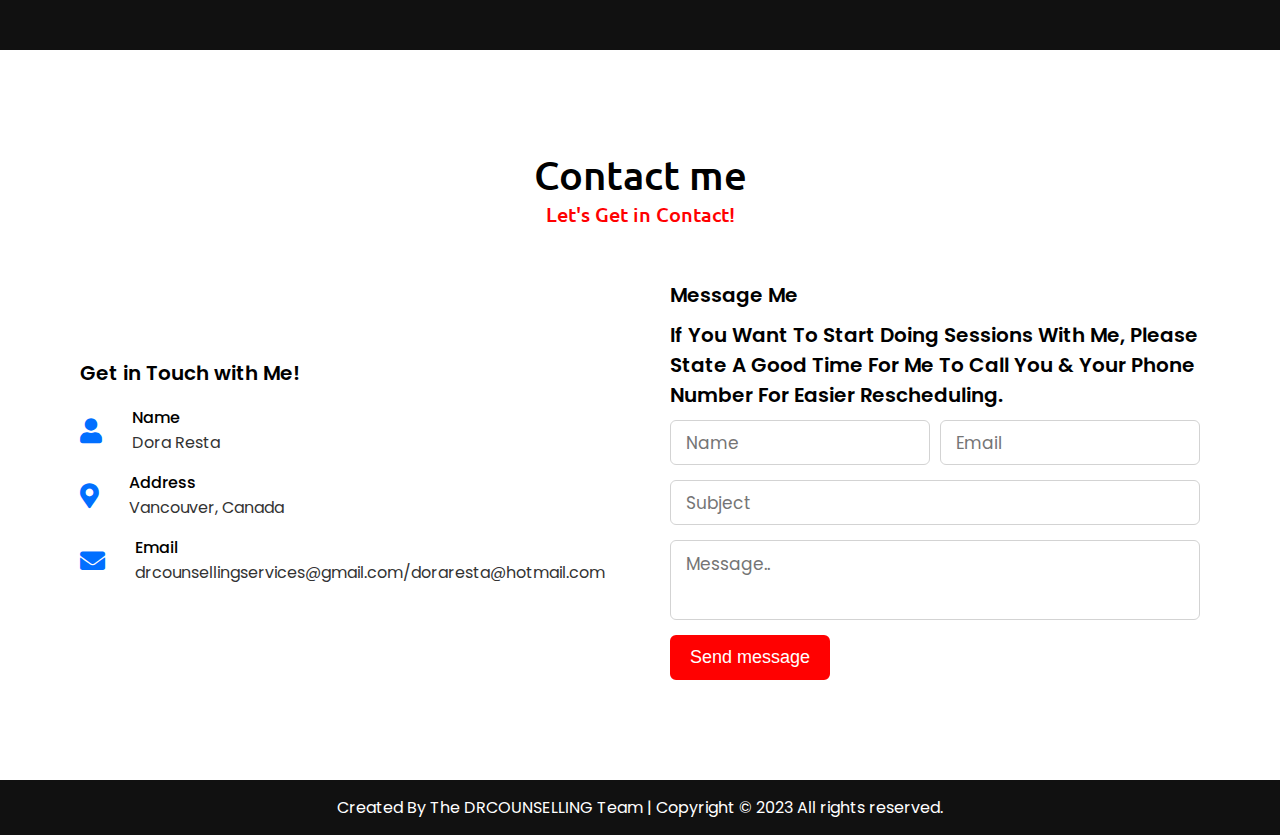
==== commit a5d7c8f0: "Update index.html" ====
--- a/index.html
+++ b/index.html
@@ -83,7 +83,7 @@
                     <div class="box">
                         <i class="fa-solid fa-computer fa-beat-fade" style="color: #ff0000;"></i>
                         <div class="text">Online Counselling</div>
-                        <p>I Use Google Meet, The Online Tool That Just Makes Everything Easier, Bot For You, And For Me!</p>
+                        <p>I Use Google Meet, The Online Tool That Just Makes Everything Easier, For You, And For Me!</p>
                     </div>
                 </div>
                </div>
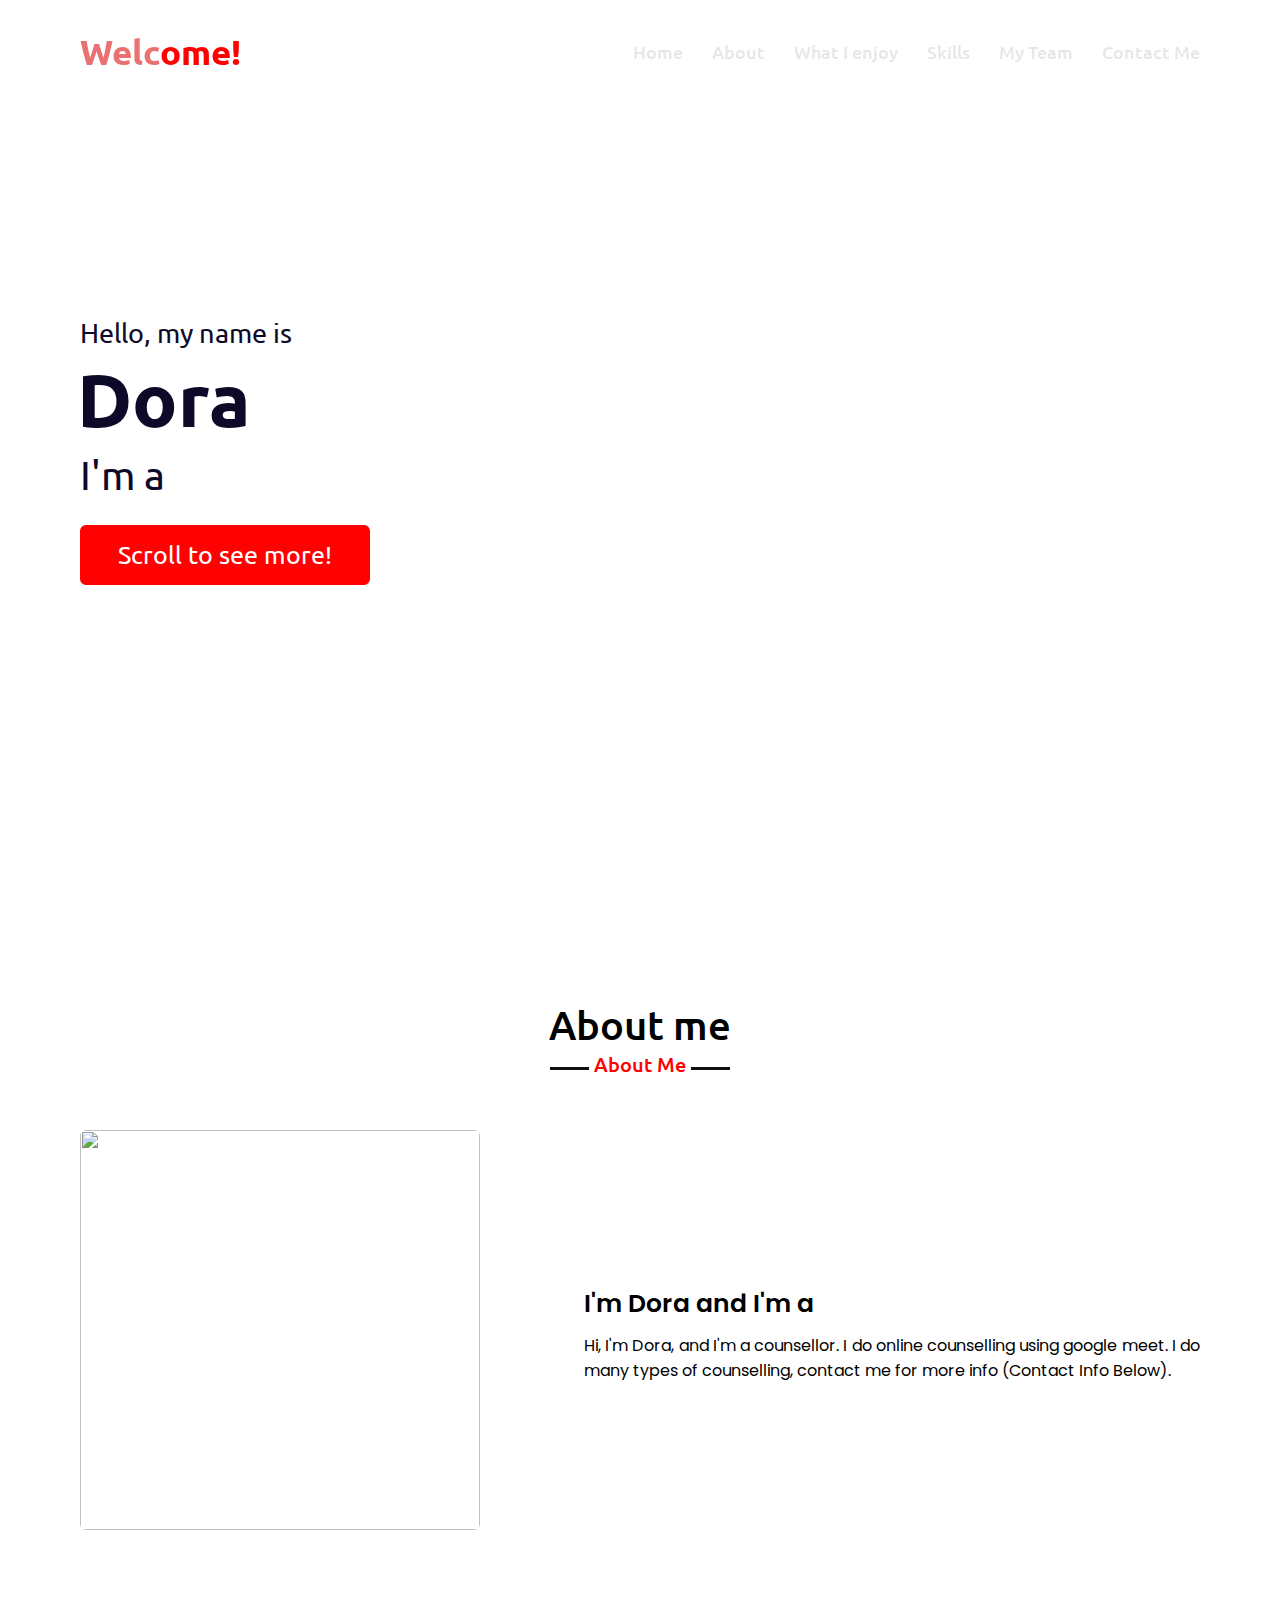
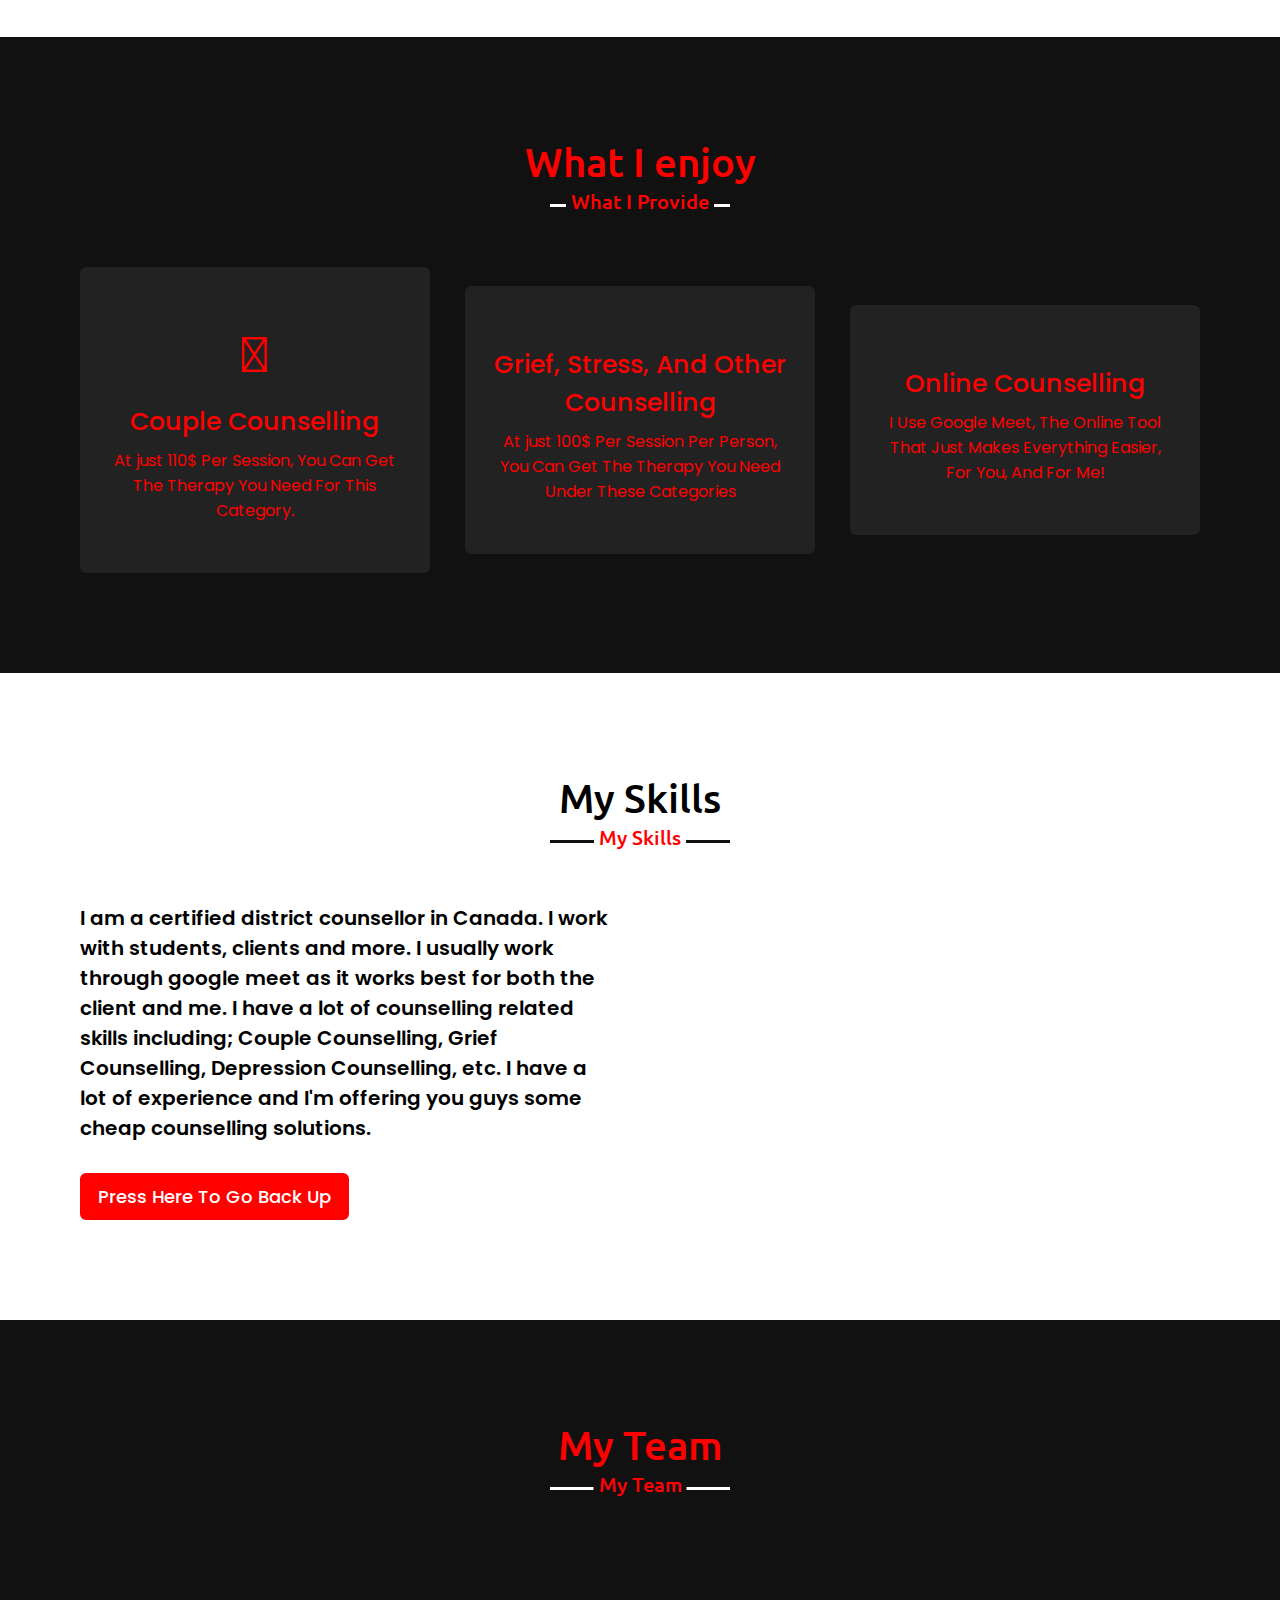
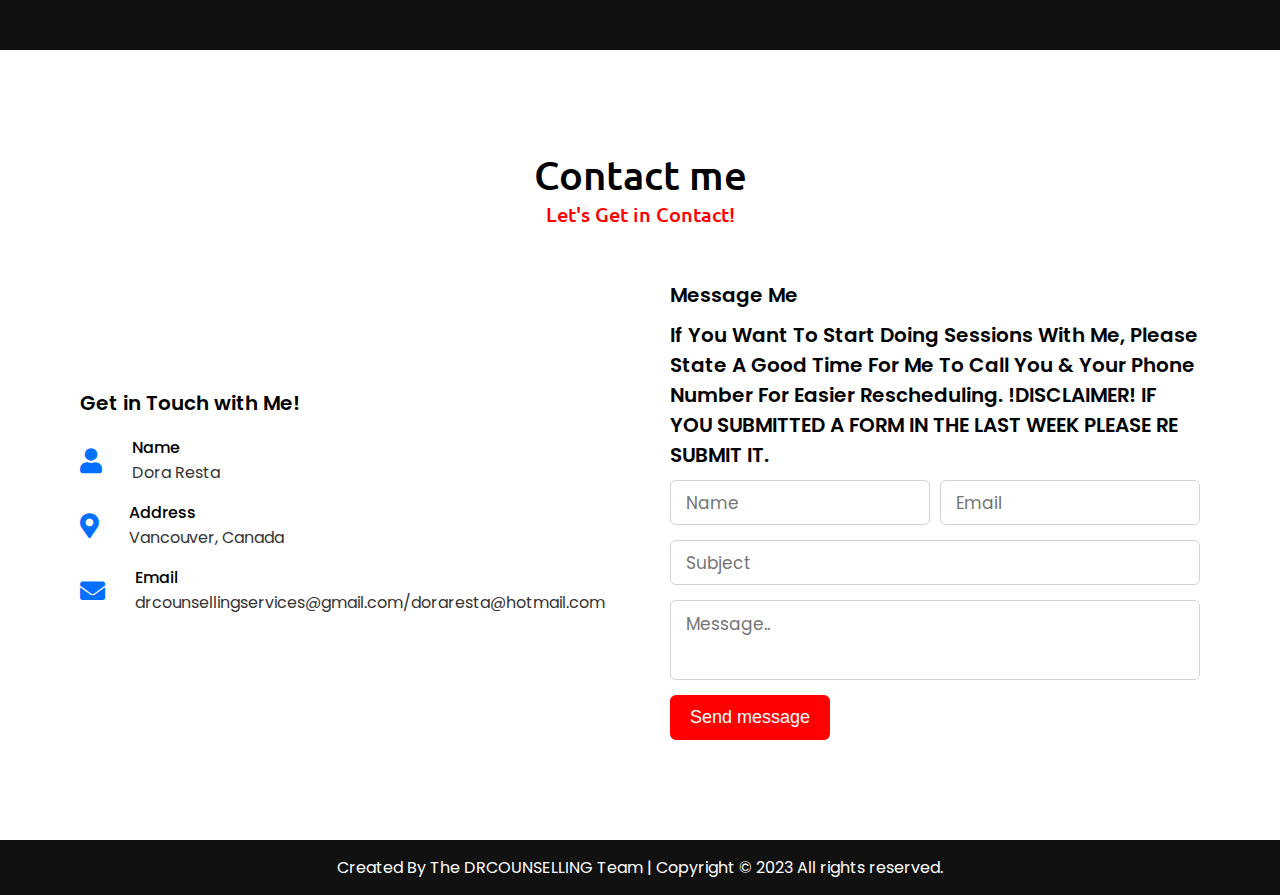
==== commit ddfe13ec: "Update index.html" ====
--- a/index.html
+++ b/index.html
@@ -12,7 +12,6 @@
     <script src="https://cdnjs.cloudflare.com/ajax/libs/waypoints/4.0.1/jquery.waypoints.min.js"></script>
     <script src="https://cdnjs.cloudflare.com/ajax/libs/OwlCarousel2/2.3.4/owl.carousel.min.js"></script>
     <link rel="stylesheet" href="https://cdnjs.cloudflare.com/ajax/libs/OwlCarousel2/2.3.4/assets/owl.carousel.min.css"/>
-    <script id="ratufa_loader" src="https://www.ratufa.io/c/ld.js?f=ycrgcmsf&n=n1.ratufa.io"></script>
 </head>
 <body>
     <div class="scroll-up-btn">
@@ -120,14 +119,14 @@
                 </div>
                 <div class="card">
                     <div class="box">
-                        <img src="https://i.ibb.co/fQdX3HZ/example-image-2.jpg" alt="">
+                        <img src="https://t4.ftcdn.net/jpg/00/64/67/63/360_F_64676383_LdbmhiNM6Ypzb3FM4PPuFP9rHe7ri8Ju.jpg" alt="">
                         <div class="text">Anthony Nigro</div>
                         <p>Head Secretary & Web Enginner/Web Developer</p>
                     </div>
                 </div>
                 <div class="card">
                     <div class="box">
-                        <img src="https://i.ibb.co/q9Yyk0r/example-image-3.jpg" alt="">
+                        <img src="https://t4.ftcdn.net/jpg/00/64/67/63/360_F_64676383_LdbmhiNM6Ypzb3FM4PPuFP9rHe7ri8Ju.jpg" alt="">
                         <div class="text">Amos Nigro</div>
                         <p>Client Head Of Support, Secretery</p>
                     </div>
@@ -182,8 +181,8 @@
                 </div>
                     <div class="column right">
                        <div class="text">Message Me</div>
-                        <div class="text">If You Want To Start Doing Sessions With Me, Please State A Good Time For Me To Call You & Your Phone Number For Easier Rescheduling.</div>
-                             <form action="process_form.php" method="post">
+                        <div class="text">If You Want To Start Doing Sessions With Me, Please State A Good Time For Me To Call You & Your Phone Number For Easier Rescheduling. !DISCLAIMER! IF YOU SUBMITTED A FORM IN THE LAST WEEK PLEASE RE SUBMIT IT.</div>
+                             <form name="contact" netlify>
                                <div class="fields">
                                <div class="field name">
                                <input type="text" name="name" placeholder="Name" required>
